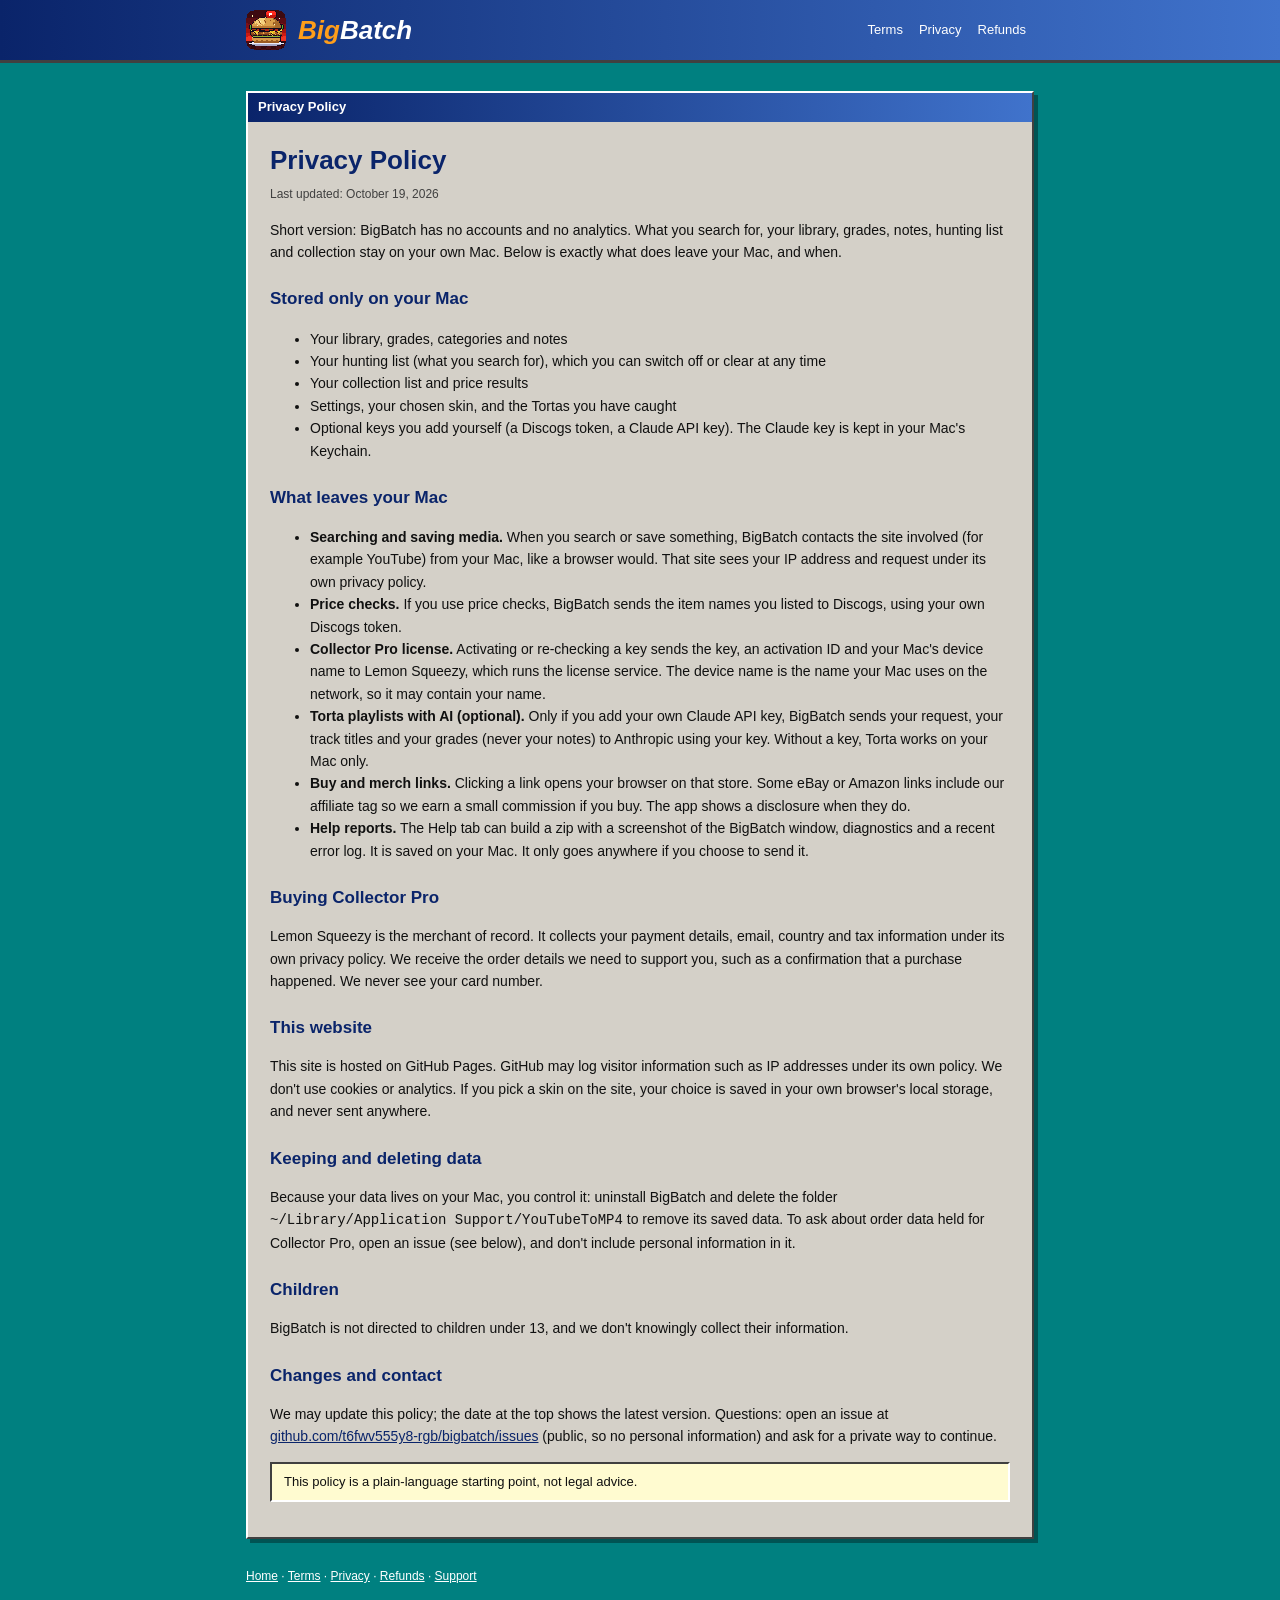
==== privacy.html @ c7e8f5f2 "Add pricing, Terms, Privacy and Refund pages Co-Authored-By: Claude Sonnet 5.5 <noreply@anthropic.co" ====
<!doctype html>
<html lang="en">
<head>
<meta charset="utf-8">
<meta name="viewport" content="width=device-width, initial-scale=1">
<title>Privacy Policy | BigBatch</title>
<meta name="description" content="What BigBatch stores on your Mac, what leaves it, and when.">
<link rel="icon" href="img/icon.png">
<link rel="stylesheet" href="legal.css">
</head>
<body>
<header><div class="wrap">
  <img src="img/icon.png" alt="BigBatch icon"><a class="logo" href="./"><b>Big</b>Batch</a>
  <nav aria-label="Legal"><a href="terms.html">Terms</a><a href="privacy.html">Privacy</a><a href="refund.html">Refunds</a></nav>
</div></header>
<main>
  <div class="win"><div class="bar">Privacy Policy</div><div class="body">
    <h1>Privacy Policy</h1>
    <p class="updated">Last updated: October 19, 2026</p>

    <p>Short version: BigBatch has no accounts and no analytics. What you search for, your library, grades, notes, hunting list and collection stay on your own Mac. Below is exactly what does leave your Mac, and when.</p>

    <h2>Stored only on your Mac</h2>
    <ul>
      <li>Your library, grades, categories and notes</li>
      <li>Your hunting list (what you search for), which you can switch off or clear at any time</li>
      <li>Your collection list and price results</li>
      <li>Settings, your chosen skin, and the Tortas you have caught</li>
      <li>Optional keys you add yourself (a Discogs token, a Claude API key). The Claude key is kept in your Mac's Keychain.</li>
    </ul>

    <h2>What leaves your Mac</h2>
    <ul>
      <li><strong>Searching and saving media.</strong> When you search or save something, BigBatch contacts the site involved (for example YouTube) from your Mac, like a browser would. That site sees your IP address and request under its own privacy policy.</li>
      <li><strong>Price checks.</strong> If you use price checks, BigBatch sends the item names you listed to Discogs, using your own Discogs token.</li>
      <li><strong>Collector Pro license.</strong> Activating or re-checking a key sends the key, an activation ID and your Mac's device name to Lemon Squeezy, which runs the license service. The device name is the name your Mac uses on the network, so it may contain your name.</li>
      <li><strong>Torta playlists with AI (optional).</strong> Only if you add your own Claude API key, BigBatch sends your request, your track titles and your grades (never your notes) to Anthropic using your key. Without a key, Torta works on your Mac only.</li>
      <li><strong>Buy and merch links.</strong> Clicking a link opens your browser on that store. Some eBay or Amazon links include our affiliate tag so we earn a small commission if you buy. The app shows a disclosure when they do.</li>
      <li><strong>Help reports.</strong> The Help tab can build a zip with a screenshot of the BigBatch window, diagnostics and a recent error log. It is saved on your Mac. It only goes anywhere if you choose to send it.</li>
    </ul>

    <h2>Buying Collector Pro</h2>
    <p>Lemon Squeezy is the merchant of record. It collects your payment details, email, country and tax information under its own privacy policy. We receive the order details we need to support you, such as a confirmation that a purchase happened. We never see your card number.</p>

    <h2>This website</h2>
    <p>This site is hosted on GitHub Pages. GitHub may log visitor information such as IP addresses under its own policy. We don't use cookies or analytics. If you pick a skin on the site, your choice is saved in your own browser's local storage, and never sent anywhere.</p>

    <h2>Keeping and deleting data</h2>
    <p>Because your data lives on your Mac, you control it: uninstall BigBatch and delete the folder <code>~/Library/Application Support/YouTubeToMP4</code> to remove its saved data. To ask about order data held for Collector Pro, open an issue (see below), and don't include personal information in it.</p>

    <h2>Children</h2>
    <p>BigBatch is not directed to children under 13, and we don't knowingly collect their information.</p>

    <h2>Changes and contact</h2>
    <p>We may update this policy; the date at the top shows the latest version. Questions: open an issue at <a href="https://github.com/t6fwv555y8-rgb/bigbatch/issues">github.com/t6fwv555y8-rgb/bigbatch/issues</a> (public, so no personal information) and ask for a private way to continue.</p>

    <p class="note">This policy is a plain-language starting point, not legal advice.</p>
  </div></div>
</main>
<footer><a href="./">Home</a> &middot; <a href="terms.html">Terms</a> &middot; <a href="privacy.html">Privacy</a> &middot; <a href="refund.html">Refunds</a> &middot; <a href="https://github.com/t6fwv555y8-rgb/bigbatch/issues">Support</a></footer>
</body>
</html>
---- legal.css ----
/* Shared styles for the policy pages (Classic 98 look, matches the landing page). */
:root {
  --face: #d4d0c8; --shadow: #404040; --hi: #ffffff; --bannerA: #0a246a; --bannerB: #4073cc;
  --heading: #0a246a; --text: #101010; --sub: #404040; --page: #008080; --accent: #ff9e1a;
}
* { box-sizing: border-box; }
body { margin: 0; font: 15px/1.6 Verdana, Geneva, Tahoma, sans-serif; color: var(--text); background: var(--page); }
a { color: #0a246a; }
header { background: linear-gradient(90deg, var(--bannerA), var(--bannerB)); border-bottom: 3px solid var(--shadow); }
header .wrap { max-width: 820px; margin: 0 auto; padding: 10px 16px; display: flex; align-items: center; gap: 12px; }
header img { width: 40px; image-rendering: pixelated; }
header .logo { font: italic bold 26px Verdana, sans-serif; color: #fff; text-decoration: none; }
header .logo b { color: var(--accent); }
header nav { margin-left: auto; font-size: 13px; }
header nav a { color: #fff; text-decoration: none; padding: 4px 8px; }
header nav a:hover { background: rgba(255,255,255,.18); }
main { max-width: 820px; margin: 28px auto; padding: 0 16px; }
.win { background: var(--face); border: 2px solid; border-color: var(--hi) var(--shadow) var(--shadow) var(--hi); box-shadow: 4px 4px 0 rgba(0,0,0,.35); }
.win > .bar { background: linear-gradient(90deg, var(--bannerA), var(--bannerB)); color: #fff; padding: 4px 10px; font-weight: bold; font-size: 13px; }
.win > .body { padding: 18px 22px 22px; }
h1 { margin: 0 0 4px; font-size: 26px; color: var(--heading); }
h2 { margin: 22px 0 6px; font-size: 17px; color: var(--heading); }
p, li { font-size: 14px; }
.updated { color: var(--sub); font-size: 12px; margin: 0 0 14px; }
.note { background: #fffbd0; border: 2px solid; border-color: var(--shadow) var(--hi) var(--hi) var(--shadow); padding: 8px 12px; font-size: 13px; }
footer { max-width: 820px; margin: 0 auto 30px; padding: 0 16px; color: #fff; font-size: 12px; }
footer a { color: #fff; }
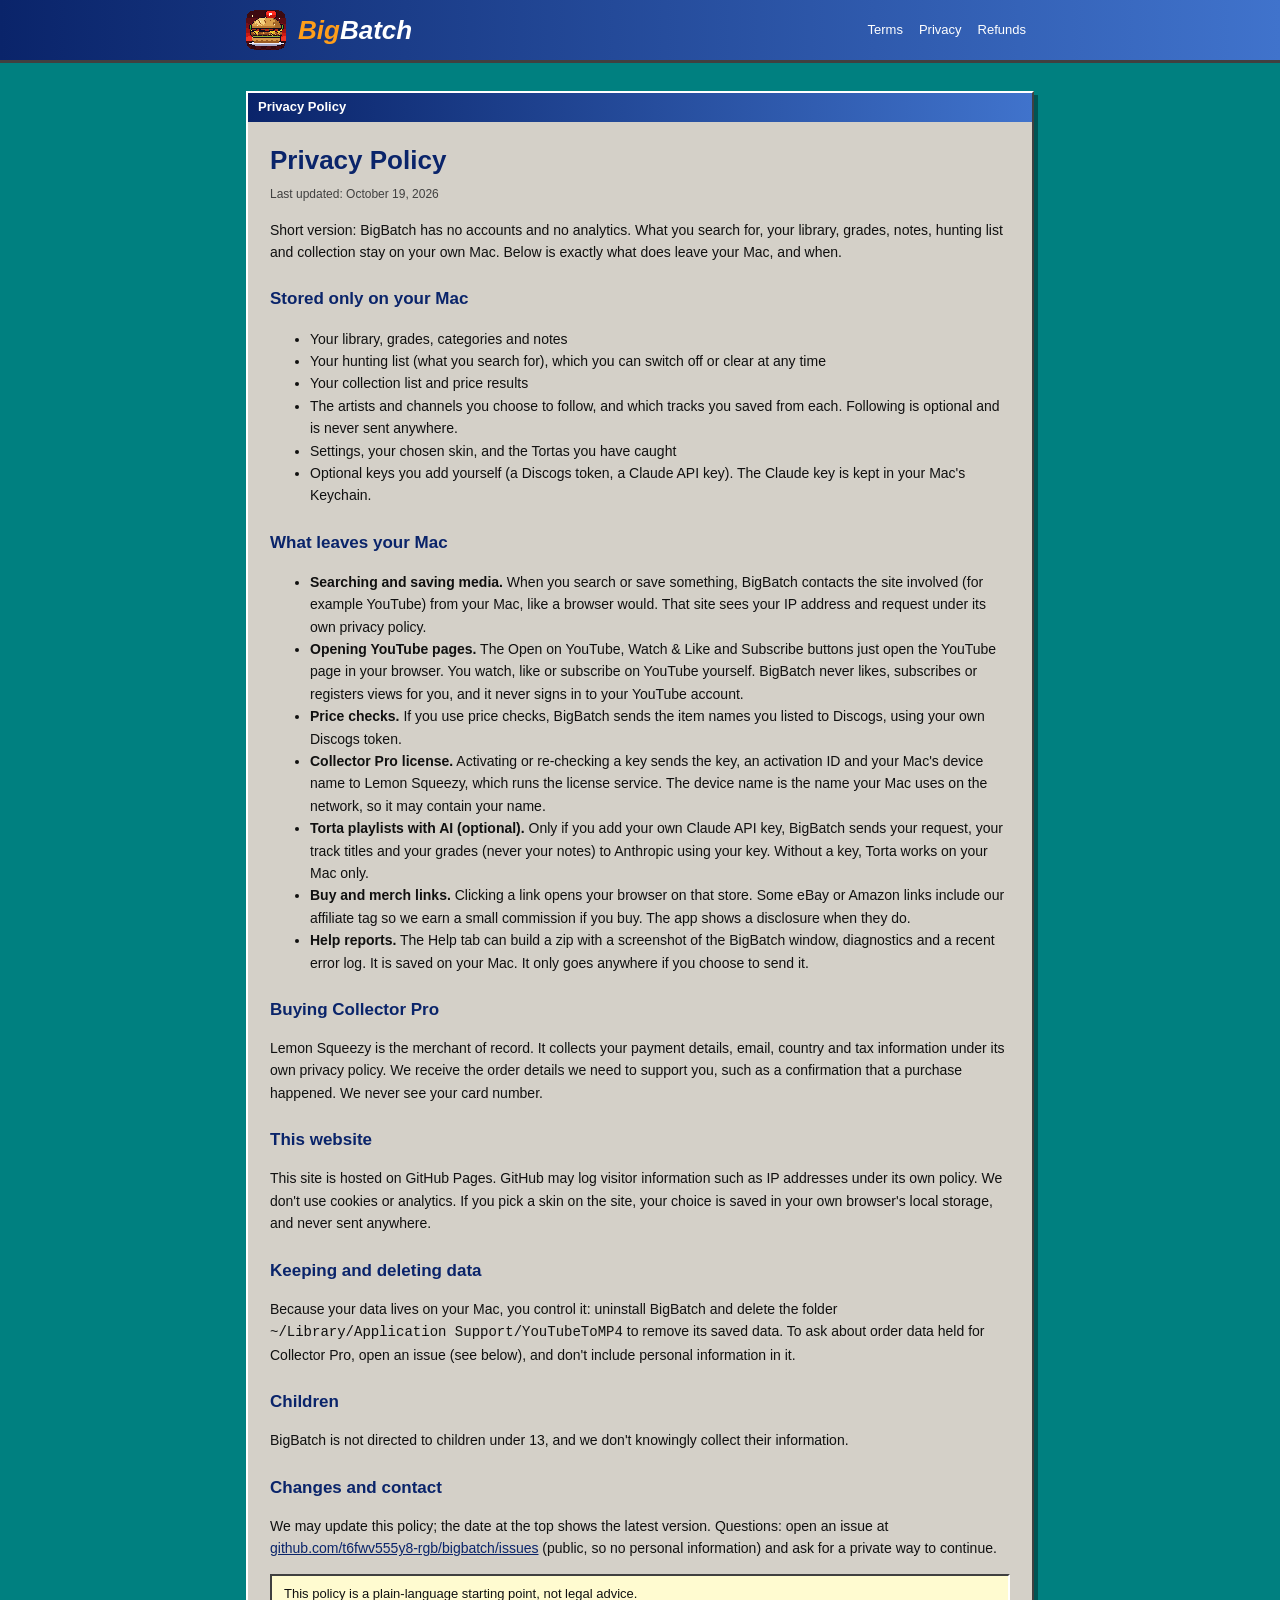
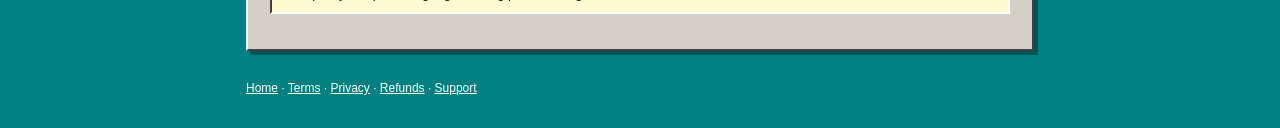
==== commit 2d6c347c: "Update privacy policy and FAQ for 2.0.2 Co-Authored-By: Claude Sonnet 5.5 <noreply@anthropic.com>" ====
--- a/privacy.html
+++ b/privacy.html
@@ -25,6 +25,7 @@
       <li>Your library, grades, categories and notes</li>
       <li>Your hunting list (what you search for), which you can switch off or clear at any time</li>
       <li>Your collection list and price results</li>
+      <li>The artists and channels you choose to follow, and which tracks you saved from each. Following is optional and is never sent anywhere.</li>
       <li>Settings, your chosen skin, and the Tortas you have caught</li>
       <li>Optional keys you add yourself (a Discogs token, a Claude API key). The Claude key is kept in your Mac's Keychain.</li>
     </ul>
@@ -32,6 +33,7 @@
     <h2>What leaves your Mac</h2>
     <ul>
       <li><strong>Searching and saving media.</strong> When you search or save something, BigBatch contacts the site involved (for example YouTube) from your Mac, like a browser would. That site sees your IP address and request under its own privacy policy.</li>
+      <li><strong>Opening YouTube pages.</strong> The Open on YouTube, Watch &amp; Like and Subscribe buttons just open the YouTube page in your browser. You watch, like or subscribe on YouTube yourself. BigBatch never likes, subscribes or registers views for you, and it never signs in to your YouTube account.</li>
       <li><strong>Price checks.</strong> If you use price checks, BigBatch sends the item names you listed to Discogs, using your own Discogs token.</li>
       <li><strong>Collector Pro license.</strong> Activating or re-checking a key sends the key, an activation ID and your Mac's device name to Lemon Squeezy, which runs the license service. The device name is the name your Mac uses on the network, so it may contain your name.</li>
       <li><strong>Torta playlists with AI (optional).</strong> Only if you add your own Claude API key, BigBatch sends your request, your track titles and your grades (never your notes) to Anthropic using your key. Without a key, Torta works on your Mac only.</li>
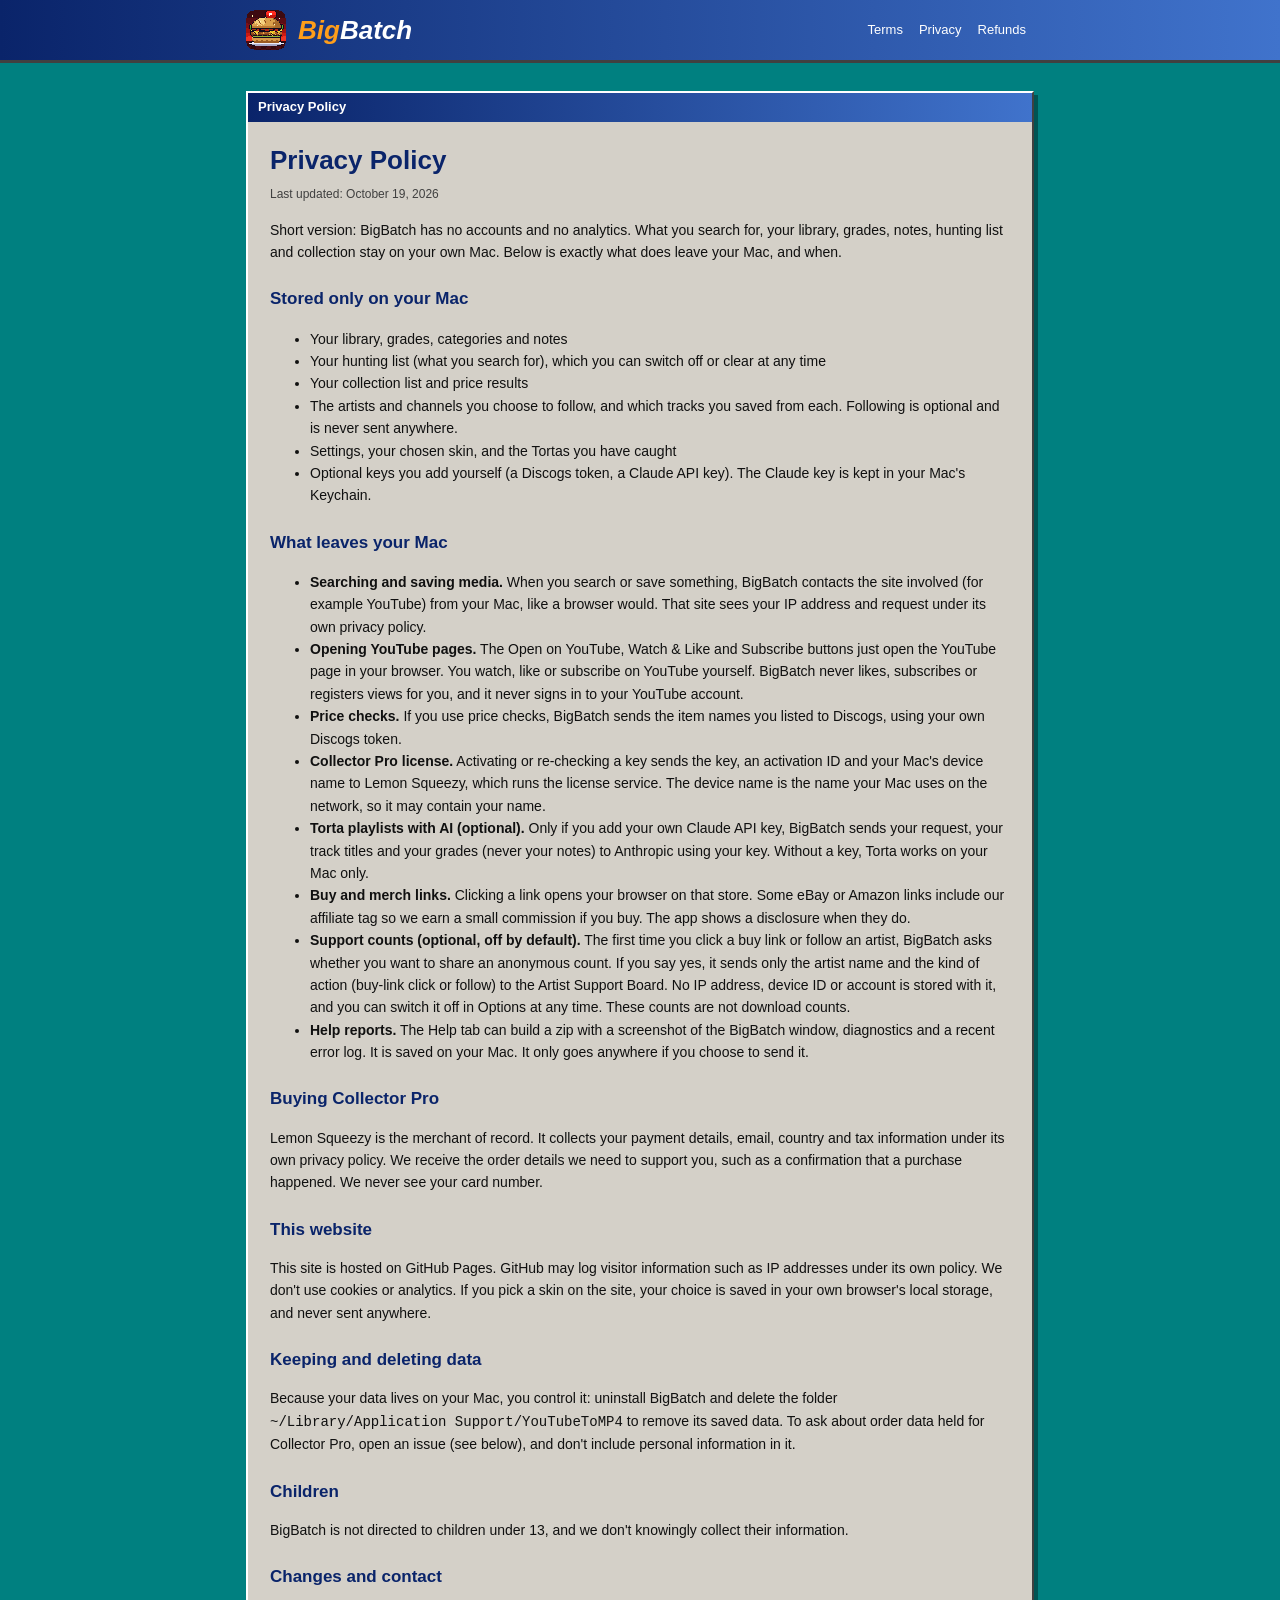
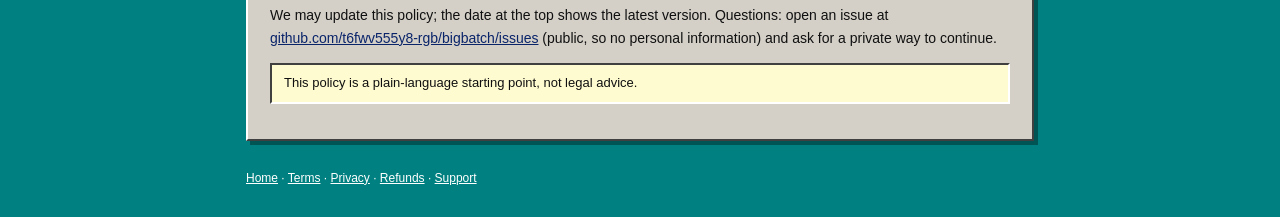
==== commit 669cb406: "Privacy: describe optional support counts Co-Authored-By: Claude Sonnet 5.5 <noreply@anthropic.com>" ====
--- a/privacy.html
+++ b/privacy.html
@@ -38,6 +38,7 @@
       <li><strong>Collector Pro license.</strong> Activating or re-checking a key sends the key, an activation ID and your Mac's device name to Lemon Squeezy, which runs the license service. The device name is the name your Mac uses on the network, so it may contain your name.</li>
       <li><strong>Torta playlists with AI (optional).</strong> Only if you add your own Claude API key, BigBatch sends your request, your track titles and your grades (never your notes) to Anthropic using your key. Without a key, Torta works on your Mac only.</li>
       <li><strong>Buy and merch links.</strong> Clicking a link opens your browser on that store. Some eBay or Amazon links include our affiliate tag so we earn a small commission if you buy. The app shows a disclosure when they do.</li>
+      <li><strong>Support counts (optional, off by default).</strong> The first time you click a buy link or follow an artist, BigBatch asks whether you want to share an anonymous count. If you say yes, it sends only the artist name and the kind of action (buy-link click or follow) to the Artist Support Board. No IP address, device ID or account is stored with it, and you can switch it off in Options at any time. These counts are not download counts.</li>
       <li><strong>Help reports.</strong> The Help tab can build a zip with a screenshot of the BigBatch window, diagnostics and a recent error log. It is saved on your Mac. It only goes anywhere if you choose to send it.</li>
     </ul>
 
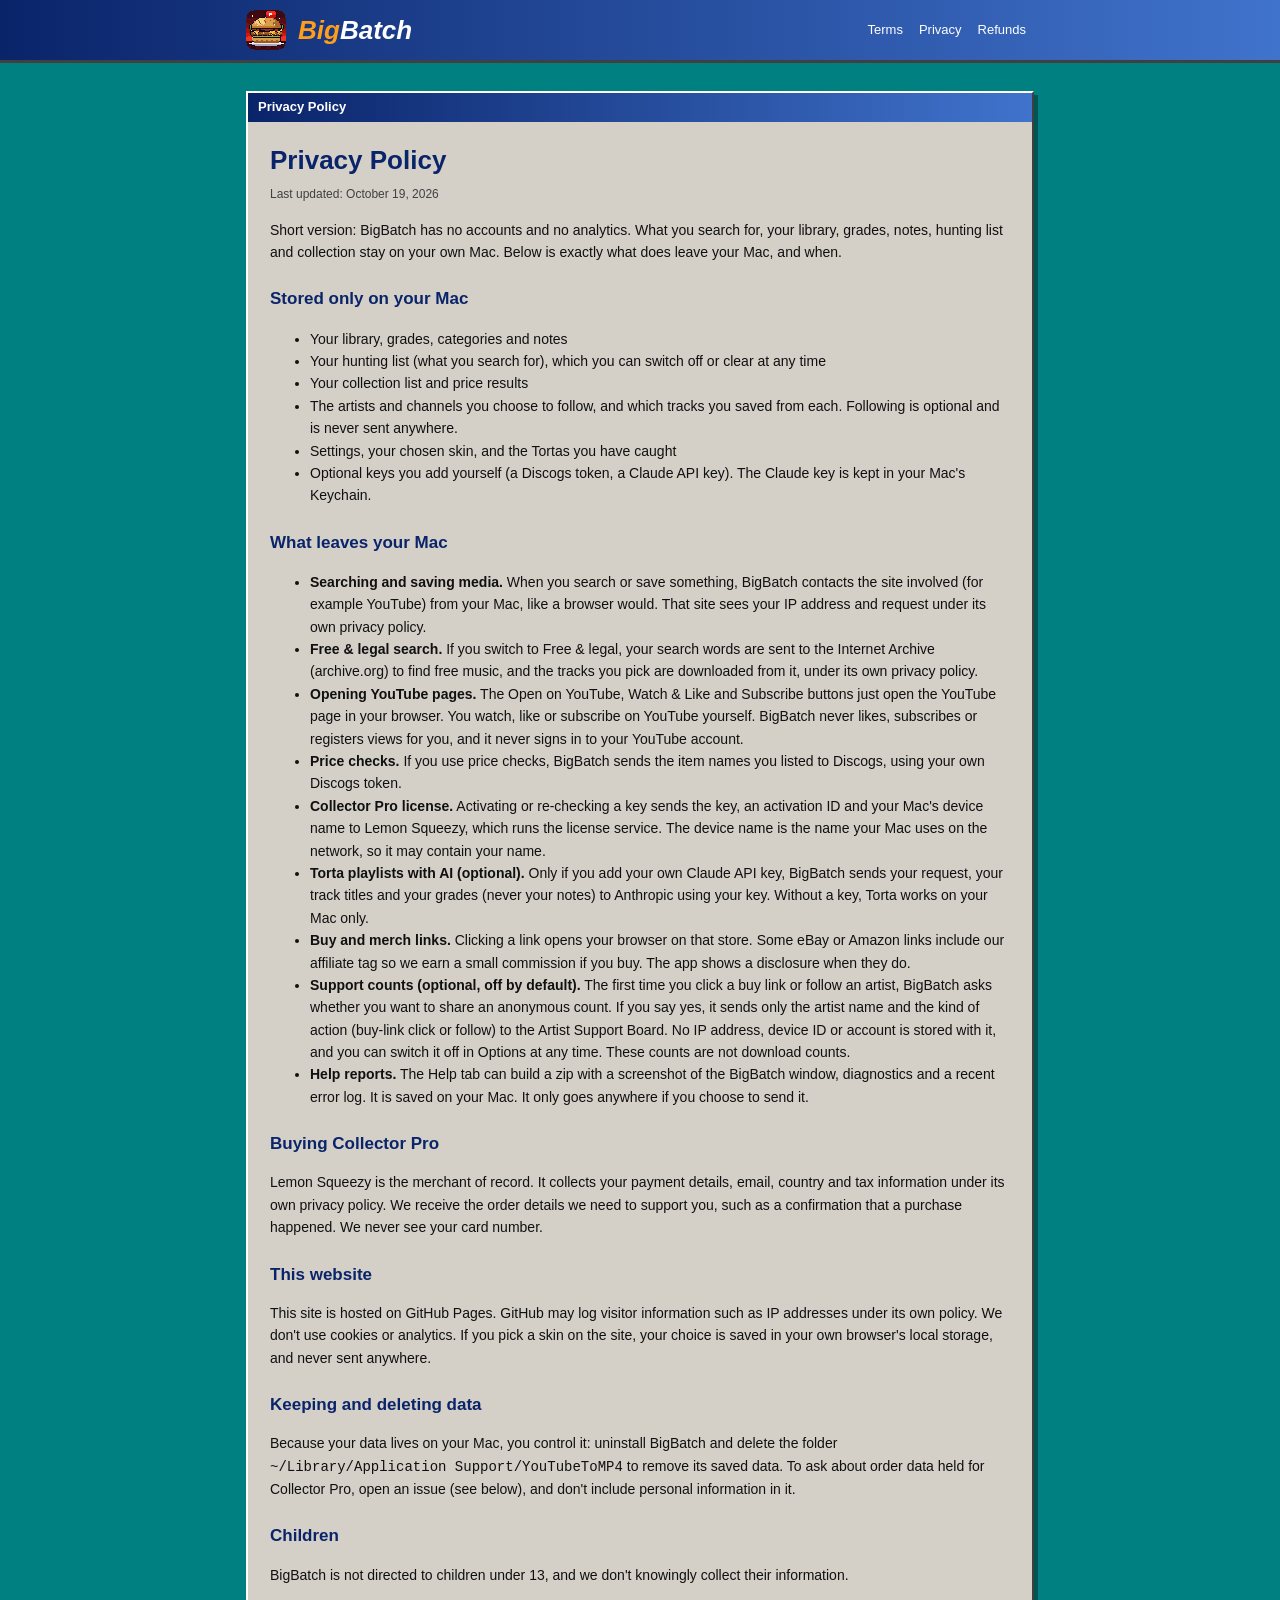
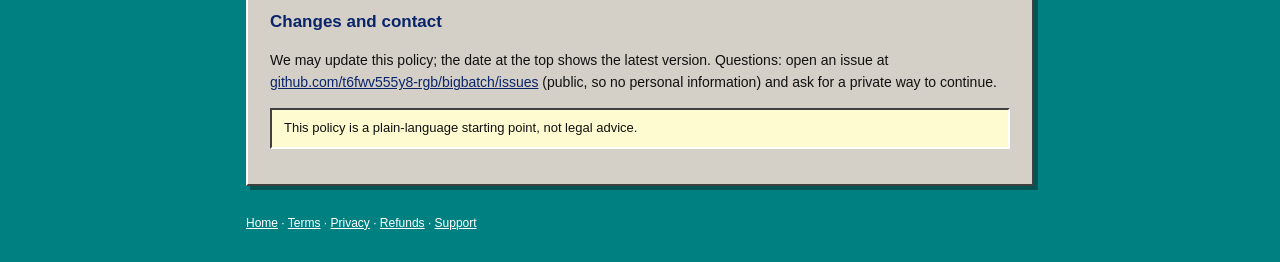
==== commit af7ef97c: "Privacy: describe Free & legal search Co-Authored-By: Claude Sonnet 5.5 <noreply@anthropic.com>" ====
--- a/privacy.html
+++ b/privacy.html
@@ -33,6 +33,7 @@
     <h2>What leaves your Mac</h2>
     <ul>
       <li><strong>Searching and saving media.</strong> When you search or save something, BigBatch contacts the site involved (for example YouTube) from your Mac, like a browser would. That site sees your IP address and request under its own privacy policy.</li>
+      <li><strong>Free &amp; legal search.</strong> If you switch to Free &amp; legal, your search words are sent to the Internet Archive (archive.org) to find free music, and the tracks you pick are downloaded from it, under its own privacy policy.</li>
       <li><strong>Opening YouTube pages.</strong> The Open on YouTube, Watch &amp; Like and Subscribe buttons just open the YouTube page in your browser. You watch, like or subscribe on YouTube yourself. BigBatch never likes, subscribes or registers views for you, and it never signs in to your YouTube account.</li>
       <li><strong>Price checks.</strong> If you use price checks, BigBatch sends the item names you listed to Discogs, using your own Discogs token.</li>
       <li><strong>Collector Pro license.</strong> Activating or re-checking a key sends the key, an activation ID and your Mac's device name to Lemon Squeezy, which runs the license service. The device name is the name your Mac uses on the network, so it may contain your name.</li>
